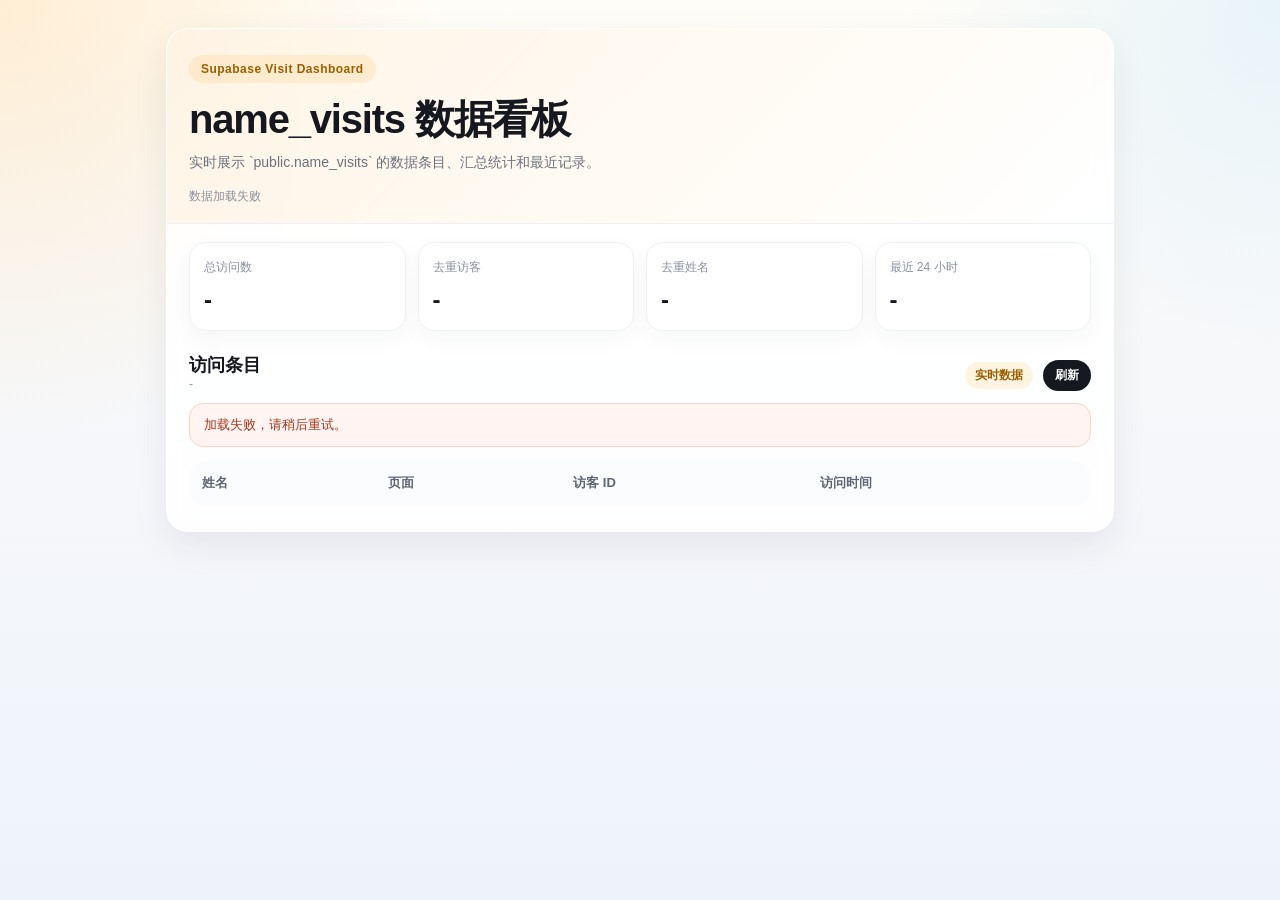
==== dashboard.html @ 5ac8efdf "feat: add live visit dashboard" ====
<!DOCTYPE html>
<html lang="zh-CN">
<head>
    <meta charset="UTF-8">
    <meta name="viewport" content="width=device-width, initial-scale=1.0, maximum-scale=1.0, user-scalable=no, viewport-fit=cover">
    <title>Visit Dashboard</title>
    <style>
        :root {
            --bg: #f7f8fa;
            --text: #16181f;
            --muted: #6c7280;
            --border: #e7eaf0;
            --accent: #feaa33;
            --accent-soft: rgba(254, 170, 51, 0.14);
        }

        * { box-sizing: border-box; }

        body {
            margin: 0;
            font-family: -apple-system, BlinkMacSystemFont, "SF Pro Text", "Helvetica Neue", Helvetica, Arial, "PingFang SC", "Microsoft YaHei", sans-serif;
            color: var(--text);
            background:
                radial-gradient(circle at top left, rgba(254, 170, 51, 0.18), transparent 28%),
                radial-gradient(circle at top right, rgba(67, 178, 253, 0.12), transparent 24%),
                linear-gradient(180deg, #fffdf8 0%, #f7f8fa 42%, #eef3fb 100%);
            min-height: 100vh;
        }

        .shell {
            max-width: 980px;
            margin: 0 auto;
            padding: 28px 16px 40px;
        }

        .card {
            border: 1px solid rgba(255, 255, 255, 0.78);
            border-radius: 22px;
            overflow: hidden;
            background: rgba(255, 255, 255, 0.88);
            box-shadow: 0 14px 36px rgba(36, 41, 54, 0.08);
            backdrop-filter: blur(10px);
        }

        .hero {
            padding: 26px 22px 18px;
            border-bottom: 1px solid #eef0f4;
            background: linear-gradient(135deg, rgba(254, 170, 51, 0.12), rgba(255, 255, 255, 0));
        }

        .kicker {
            display: inline-flex;
            align-items: center;
            padding: 7px 12px;
            border-radius: 999px;
            background: var(--accent-soft);
            color: #9c5f00;
            font-size: 12px;
            font-weight: 700;
            letter-spacing: 0.04em;
        }

        h1 {
            margin: 14px 0 0;
            font-size: clamp(28px, 4vw, 40px);
            line-height: 1.1;
            letter-spacing: -0.03em;
        }

        .sub {
            margin: 10px 0 0;
            max-width: 64ch;
            color: var(--muted);
            font-size: 14px;
            line-height: 1.65;
        }

        .meta {
            margin-top: 14px;
            color: #8a90a0;
            font-size: 12px;
        }

        .stats {
            display: grid;
            grid-template-columns: repeat(4, minmax(0, 1fr));
            gap: 12px;
            padding: 18px 22px 4px;
        }

        .stat {
            padding: 16px 14px;
            border-radius: 16px;
            background: #fff;
            border: 1px solid #eef0f4;
            box-shadow: 0 8px 22px rgba(34, 41, 55, 0.04);
        }

        .label {
            display: block;
            margin-bottom: 10px;
            color: #8a90a0;
            font-size: 12px;
        }

        .value {
            font-size: 24px;
            font-weight: 800;
            letter-spacing: -0.03em;
        }

        .section {
            padding: 18px 22px 24px;
        }

        .head {
            display: flex;
            justify-content: space-between;
            align-items: end;
            gap: 12px;
            margin-bottom: 12px;
        }

        .title {
            font-size: 18px;
            font-weight: 800;
        }

        .count {
            color: #8a90a0;
            font-size: 12px;
        }

        .pill {
            display: inline-flex;
            align-items: center;
            padding: 5px 10px;
            border-radius: 999px;
            background: var(--accent-soft);
            color: #9c5f00;
            font-weight: 700;
            font-size: 12px;
        }

        .actions {
            display: flex;
            align-items: center;
            gap: 10px;
        }

        .refresh {
            appearance: none;
            border: 0;
            border-radius: 999px;
            padding: 7px 12px;
            background: #16181f;
            color: #fff;
            cursor: pointer;
            font: inherit;
            font-size: 12px;
            font-weight: 700;
        }

        .refresh:disabled {
            cursor: wait;
            opacity: 0.55;
        }

        .table {
            width: 100%;
            border-collapse: collapse;
            border-radius: 16px;
            overflow: hidden;
            background: #fff;
            border: 1px solid #eef0f4;
        }

        .table th,
        .table td {
            padding: 14px 12px;
            border-bottom: 1px solid #f2f3f5;
            text-align: left;
            vertical-align: top;
            font-size: 13px;
        }

        .table th {
            color: #5f6573;
            font-weight: 700;
            background: #fbfcfe;
        }

        .table tr:last-child td {
            border-bottom: none;
        }

        .empty {
            padding: 24px;
            border-radius: 16px;
            background: #fff;
            border: 1px dashed #dfe3ea;
            color: #8a90a0;
            font-size: 14px;
        }

        .error {
            margin-bottom: 12px;
            padding: 12px 14px;
            border: 1px solid #ffd2c8;
            border-radius: 14px;
            background: #fff4f1;
            color: #a63820;
            font-size: 13px;
        }

        code {
            font-family: ui-monospace, SFMono-Regular, Menlo, Consolas, monospace;
            font-size: 12px;
        }

        @media (max-width: 720px) {
            .stats { grid-template-columns: repeat(2, minmax(0, 1fr)); }
            .head { align-items: flex-start; flex-direction: column; }
            .table th:nth-child(3),
            .table td:nth-child(3) { display: none; }
        }
    </style>
</head>
<body>
    <main class="shell">
        <section class="card">
            <header class="hero">
                <div class="kicker">Supabase Visit Dashboard</div>
                <h1>name_visits 数据看板</h1>
                <p class="sub">实时展示 `public.name_visits` 的数据条目、汇总统计和最近记录。</p>
                <div class="meta" id="meta">加载中...</div>
            </header>

            <section class="stats" aria-label="统计概览">
                <div class="stat"><span class="label">总访问数</span><div class="value" id="total">-</div></div>
                <div class="stat"><span class="label">去重访客</span><div class="value" id="visitors">-</div></div>
                <div class="stat"><span class="label">去重姓名</span><div class="value" id="names">-</div></div>
                <div class="stat"><span class="label">最近 24 小时</span><div class="value" id="last24">-</div></div>
            </section>

            <section class="section">
                <div class="head">
                    <div>
                        <div class="title">访问条目</div>
                        <div class="count" id="count">-</div>
                    </div>
                    <div class="actions">
                        <div class="pill">实时数据</div>
                        <button class="refresh" id="refresh" type="button">刷新</button>
                    </div>
                </div>
                <div id="error" class="error" role="alert" hidden></div>
                <div id="empty" class="empty" hidden>暂无访问记录。</div>
                <table class="table" id="table" aria-label="访问记录表">
                    <thead>
                        <tr>
                            <th>姓名</th>
                            <th>页面</th>
                            <th>访客 ID</th>
                            <th>访问时间</th>
                        </tr>
                    </thead>
                    <tbody id="tbody"></tbody>
                </table>
            </section>
        </section>
    </main>

    <script>
        (function () {
            var SUPABASE_URL = "https://bpippqhzpfmdcuwfswfr.supabase.co";
            var SUPABASE_PUBLISHABLE_KEY = "sb_publishable_Q2SQy1RS8vk5ek-rZJTCkA_qFcp1kl3";
            var PAGE_SIZE = 1000;
            var tbody = document.getElementById('tbody');
            var table = document.getElementById('table');
            var empty = document.getElementById('empty');
            var error = document.getElementById('error');
            var refresh = document.getElementById('refresh');

            refresh.addEventListener('click', loadVisits);
            loadVisits();

            async function loadVisits() {
                refresh.disabled = true;
                error.hidden = true;
                setText('meta', '正在从 Supabase 加载...');

                try {
                    var visits = await fetchAllVisits();
                    render(visits);
                } catch (loadError) {
                    console.error('Unable to load visits', loadError);
                    error.textContent = '加载失败，请稍后重试。';
                    error.hidden = false;
                    setText('meta', '数据加载失败');
                } finally {
                    refresh.disabled = false;
                }
            }

            async function fetchAllVisits() {
                var rows = [];
                var offset = 0;

                while (true) {
                    var query = new URLSearchParams({
                        select: 'name,page_path,visitor_id,visited_at',
                        order: 'visited_at.desc',
                        limit: String(PAGE_SIZE),
                        offset: String(offset)
                    });
                    var response = await fetch(SUPABASE_URL + '/rest/v1/name_visits?' + query, {
                        headers: { apikey: SUPABASE_PUBLISHABLE_KEY }
                    });

                    if (!response.ok) {
                        throw new Error('Supabase returned HTTP ' + response.status);
                    }

                    var page = await response.json();
                    rows = rows.concat(page);
                    if (page.length < PAGE_SIZE) break;
                    offset += PAGE_SIZE;
                }

                return rows;
            }

            function render(visits) {
                var visitors = new Set();
                var names = new Set();
                var cutoff = Date.now() - 24 * 60 * 60 * 1000;
                var visitsLast24h = 0;

                visits.forEach(function (row) {
                    visitors.add(row.visitor_id);
                    names.add(row.name);
                    if (parseShanghaiTime(row.visited_at).getTime() >= cutoff) visitsLast24h += 1;
                });

                setText('total', visits.length);
                setText('visitors', visitors.size);
                setText('names', names.size);
                setText('last24', visitsLast24h);
                setText('meta', '更新时间：' + formatTime(new Date()) + '（Asia/Shanghai）');
                setText('count', '共 ' + visits.length + ' 条记录');

                table.hidden = visits.length === 0;
                empty.hidden = visits.length !== 0;
                tbody.innerHTML = visits.map(function (row) {
                    return [
                        '<tr>',
                        '<td><strong>' + escapeHtml(row.name) + '</strong></td>',
                        '<td>' + escapeHtml(row.page_path) + '</td>',
                        '<td><code>' + escapeHtml(row.visitor_id) + '</code></td>',
                        '<td>' + escapeHtml(formatTime(parseShanghaiTime(row.visited_at))) + '</td>',
                        '</tr>'
                    ].join('');
                }).join('');
            }

            function parseShanghaiTime(value) {
                var normalized = String(value).trim().replace(' ', 'T');
                if (!/(Z|[+-]\\d{2}:?\\d{2})$/.test(normalized)) {
                    normalized = normalized.replace(/(\\.\\d{3})\\d+$/, '$1') + '+08:00';
                }
                return new Date(normalized);
            }

            function formatTime(value) {
                return new Intl.DateTimeFormat('zh-CN', {
                    timeZone: 'Asia/Shanghai',
                    year: 'numeric',
                    month: '2-digit',
                    day: '2-digit',
                    hour: '2-digit',
                    minute: '2-digit',
                    second: '2-digit',
                    hour12: false
                }).format(value);
            }

            function setText(id, value) {
                var el = document.getElementById(id);
                if (el) el.textContent = String(value);
            }

            function escapeHtml(value) {
                return String(value)
                    .replace(/&/g, '&amp;')
                    .replace(/</g, '&lt;')
                    .replace(/>/g, '&gt;')
                    .replace(/"/g, '&quot;')
                    .replace(/'/g, '&#39;');
            }
        })();
    </script>
</body>
</html>
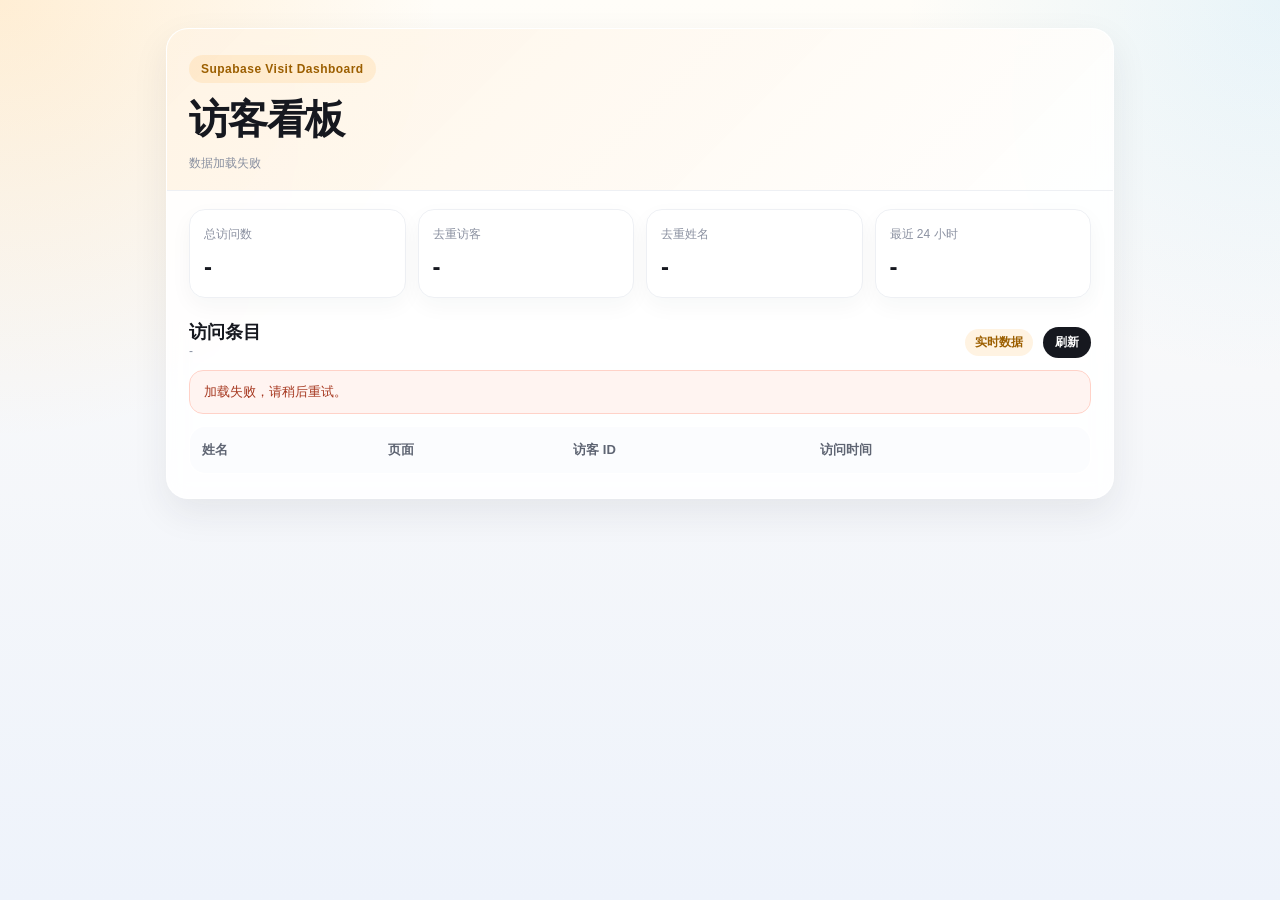
==== commit 7a69b2a0: "style: simplify visit dashboard header" ====
--- a/dashboard.html
+++ b/dashboard.html
@@ -67,13 +67,6 @@
             letter-spacing: -0.03em;
         }
 
-        .sub {
-            margin: 10px 0 0;
-            max-width: 64ch;
-            color: var(--muted);
-            font-size: 14px;
-            line-height: 1.65;
-        }
 
         .meta {
             margin-top: 14px;
@@ -231,8 +224,7 @@
         <section class="card">
             <header class="hero">
                 <div class="kicker">Supabase Visit Dashboard</div>
-                <h1>name_visits 数据看板</h1>
-                <p class="sub">实时展示 `public.name_visits` 的数据条目、汇总统计和最近记录。</p>
+                <h1>访客看板</h1>
                 <div class="meta" id="meta">加载中...</div>
             </header>
 
